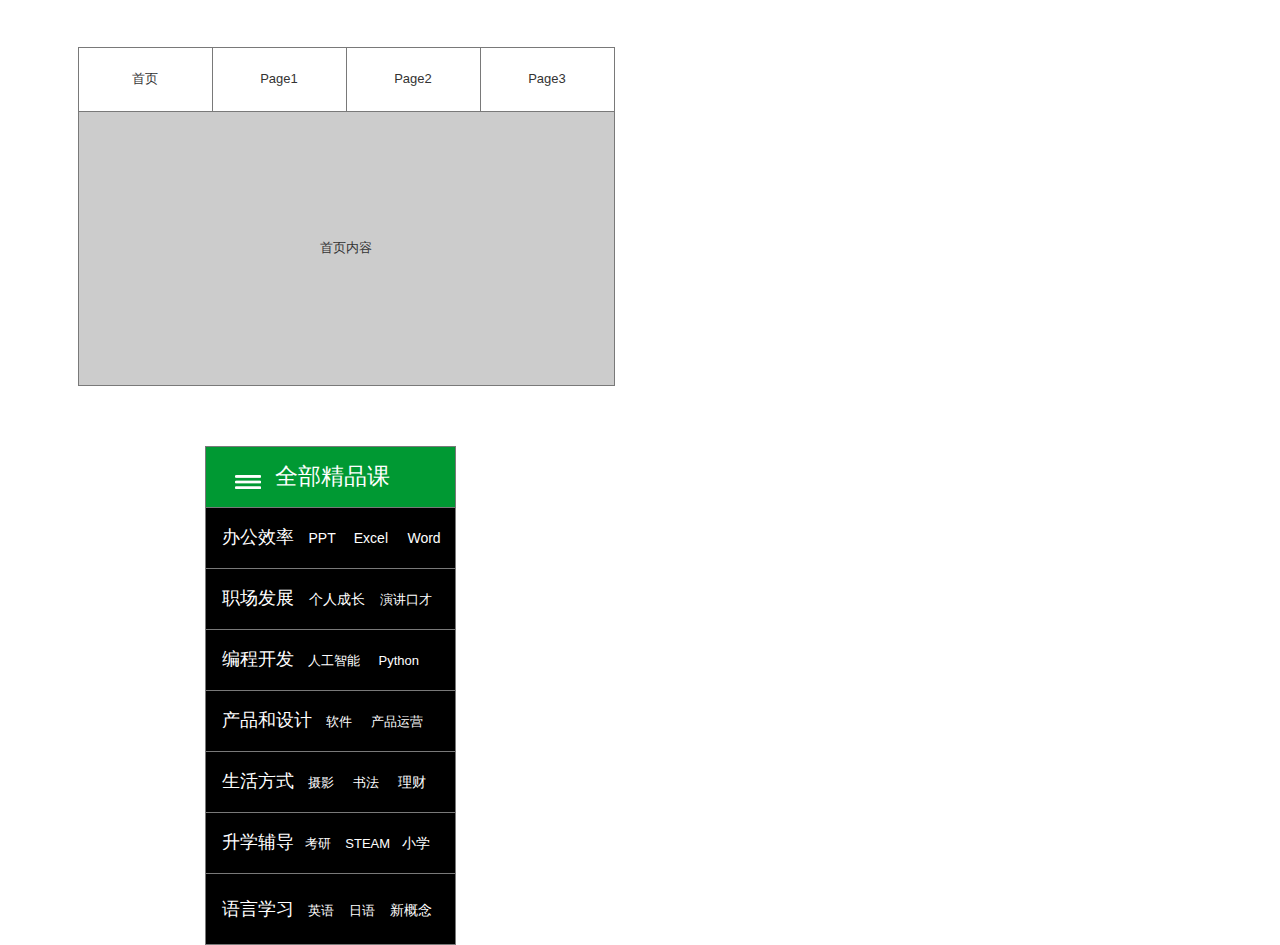
==== app-design-week2.html @ 89d077d2 "zuoye" ====
﻿<!DOCTYPE html>
<html>
  <head>
    <title>APP-design-week2</title>
    <meta http-equiv="X-UA-Compatible" content="IE=edge"/>
    <meta http-equiv="content-type" content="text/html; charset=utf-8"/>
    <meta name="apple-mobile-web-app-capable" content="yes"/>
    <link href="resources/css/jquery-ui-themes.css" type="text/css" rel="stylesheet"/>
    <link href="resources/css/axure_rp_page.css" type="text/css" rel="stylesheet"/>
    <link href="data/styles.css" type="text/css" rel="stylesheet"/>
    <link href="files/app-design-week2/styles.css" type="text/css" rel="stylesheet"/>
    <script src="resources/scripts/jquery-1.7.1.min.js"></script>
    <script src="resources/scripts/jquery-ui-1.8.10.custom.min.js"></script>
    <script src="resources/scripts/prototypePre.js"></script>
    <script src="data/document.js"></script>
    <script src="resources/scripts/prototypePost.js"></script>
    <script src="files/app-design-week2/data.js"></script>
    <script type="text/javascript">
      $axure.utils.getTransparentGifPath = function() { return 'resources/images/transparent.gif'; };
      $axure.utils.getOtherPath = function() { return 'resources/Other.html'; };
      $axure.utils.getReloadPath = function() { return 'resources/reload.html'; };
    </script>
  </head>
  <body>
    <div id="base" class="">

      <!-- 页面2点击后 (矩形) -->
      <div id="u0" class="ax_default box_1" data-label="页面2点击后">
        <img id="u0_img" class="img " src="images/app-design-week2/页面2点击后_u0.png"/>
        <div id="u0_text" class="text ">
          <p><span>Page2</span></p>
        </div>
      </div>

      <!-- 页面2 (矩形) -->
      <div id="u1" class="ax_default box_1" data-label="页面2">
        <img id="u1_img" class="img " src="images/app-design-week2/页面2_u1.png"/>
        <div id="u1_text" class="text ">
          <p><span>Page2</span></p>
        </div>
      </div>

      <!-- 首页点击后 (矩形) -->
      <div id="u2" class="ax_default box_1" data-label="首页点击后">
        <img id="u2_img" class="img " src="images/app-design-week2/首页点击后_u2.png"/>
        <div id="u2_text" class="text ">
          <p><span>首页</span></p>
        </div>
      </div>

      <!-- 首页 (矩形) -->
      <div id="u3" class="ax_default box_1" data-label="首页">
        <img id="u3_img" class="img " src="images/app-design-week2/页面2_u1.png"/>
        <div id="u3_text" class="text ">
          <p><span>首页</span></p>
        </div>
      </div>

      <!-- 页面3点击后 (矩形) -->
      <div id="u4" class="ax_default box_1" data-label="页面3点击后">
        <img id="u4_img" class="img " src="images/app-design-week2/页面3点击后_u4.png"/>
        <div id="u4_text" class="text ">
          <p><span>Page3</span></p>
        </div>
      </div>

      <!-- 页面3 (矩形) -->
      <div id="u5" class="ax_default box_1" data-label="页面3">
        <img id="u5_img" class="img " src="images/app-design-week2/页面2_u1.png"/>
        <div id="u5_text" class="text ">
          <p><span>Page3</span></p>
        </div>
      </div>

      <!-- 页面1点击后 (矩形) -->
      <div id="u6" class="ax_default box_1" data-label="页面1点击后">
        <img id="u6_img" class="img " src="images/app-design-week2/页面1点击后_u6.png"/>
        <div id="u6_text" class="text ">
          <p><span>Page1</span></p>
        </div>
      </div>

      <!-- 页面1 (矩形) -->
      <div id="u7" class="ax_default box_1" data-label="页面1">
        <img id="u7_img" class="img " src="images/app-design-week2/页面2_u1.png"/>
        <div id="u7_text" class="text ">
          <p><span>Page1</span></p>
        </div>
      </div>

      <!-- Unnamed (动态面板) -->
      <div id="u8" class="ax_default">
        <div id="u8_state0" class="panel_state" data-label="首页内容" style="">
          <div id="u8_state0_content" class="panel_state_content">

            <!-- Unnamed (矩形) -->
            <div id="u9" class="ax_default box_1">
              <img id="u9_img" class="img " src="images/app-design-week2/u9.png"/>
              <div id="u9_text" class="text ">
                <p><span>首页内容</span></p>
              </div>
            </div>
          </div>
        </div>
        <div id="u8_state1" class="panel_state" data-label="页面1" style="visibility: hidden;">
          <div id="u8_state1_content" class="panel_state_content">

            <!-- Unnamed (矩形) -->
            <div id="u10" class="ax_default box_1">
              <img id="u10_img" class="img " src="images/app-design-week2/u10.png"/>
              <div id="u10_text" class="text ">
                <p><span>页面1</span></p>
              </div>
            </div>
          </div>
        </div>
        <div id="u8_state2" class="panel_state" data-label="页面2" style="visibility: hidden;">
          <div id="u8_state2_content" class="panel_state_content">

            <!-- Unnamed (矩形) -->
            <div id="u11" class="ax_default box_1">
              <img id="u11_img" class="img " src="images/app-design-week2/u11.png"/>
              <div id="u11_text" class="text ">
                <p><span>页面2</span></p>
              </div>
            </div>
          </div>
        </div>
        <div id="u8_state3" class="panel_state" data-label="页面3" style="visibility: hidden;">
          <div id="u8_state3_content" class="panel_state_content">

            <!-- Unnamed (矩形) -->
            <div id="u12" class="ax_default box_1">
              <img id="u12_img" class="img " src="images/app-design-week2/u12.png"/>
              <div id="u12_text" class="text ">
                <p><span>页面3</span></p>
              </div>
            </div>
          </div>
        </div>
      </div>

      <!-- Unnamed (矩形) -->
      <div id="u13" class="ax_default box_1">
        <img id="u13_img" class="img " src="images/app-design-week2/u13.png"/>
        <div id="u13_text" class="text ">
          <p style="font-size:20px;"><span>&nbsp;</span><span style="font-size:23px;">全部精品课</span></p>
        </div>
      </div>

      <!-- Unnamed (形状) -->
      <div id="u14" class="ax_default icon">
        <img id="u14_img" class="img " src="images/app-design-week2/u14.png"/>
      </div>

      <!-- Unnamed (矩形) -->
      <div id="u15" class="ax_default box_1">
        <img id="u15_img" class="img " src="images/app-design-week2/u15.png"/>
        <div id="u15_text" class="text ">
          <p style="font-size:13px;"><span style="font-size:18px;">&nbsp;&nbsp; 办公效率</span><span>&nbsp; &nbsp; </span><span style="font-size:14px;">PPT</span><span>&nbsp; &nbsp;&nbsp; </span><span style="font-size:14px;">Excel&nbsp; &nbsp;&nbsp; Word</span></p>
        </div>
      </div>

      <!-- Unnamed (矩形) -->
      <div id="u16" class="ax_default box_1">
        <img id="u16_img" class="img " src="images/app-design-week2/u15.png"/>
        <div id="u16_text" class="text ">
          <p style="font-size:13px;"><span style="font-size:18px;">&nbsp;&nbsp; 职场发展&nbsp;&nbsp; </span><span style="font-size:14px;">个人成长 </span><span>&nbsp;&nbsp; 演讲口才</span><span style="font-size:14px;">&nbsp; &nbsp;&nbsp; </span></p>
        </div>
      </div>

      <!-- Unnamed (矩形) -->
      <div id="u17" class="ax_default box_1">
        <img id="u17_img" class="img " src="images/app-design-week2/u15.png"/>
        <div id="u17_text" class="text ">
          <p style="font-size:13px;"><span style="font-size:18px;">&nbsp;&nbsp; 编程开发</span><span>&nbsp; &nbsp; 人工智能&nbsp; &nbsp;&nbsp; Python</span></p>
        </div>
      </div>

      <!-- Unnamed (矩形) -->
      <div id="u18" class="ax_default box_1">
        <img id="u18_img" class="img " src="images/app-design-week2/u15.png"/>
        <div id="u18_text" class="text ">
          <p style="font-size:13px;"><span style="font-size:18px;">&nbsp;&nbsp; 产品和设计</span><span>&nbsp; &nbsp; 软件&nbsp; &nbsp;&nbsp; 产品运营</span></p>
        </div>
      </div>

      <!-- Unnamed (矩形) -->
      <div id="u19" class="ax_default box_1">
        <img id="u19_img" class="img " src="images/app-design-week2/u15.png"/>
        <div id="u19_text" class="text ">
          <p style="font-size:13px;"><span style="font-size:18px;">&nbsp;&nbsp; 生活方式</span><span>&nbsp; &nbsp; 摄影&nbsp; &nbsp;&nbsp; 书法</span><span style="font-size:14px;">&nbsp; &nbsp;&nbsp; 理财</span></p>
        </div>
      </div>

      <!-- Unnamed (矩形) -->
      <div id="u20" class="ax_default box_1">
        <img id="u20_img" class="img " src="images/app-design-week2/u15.png"/>
        <div id="u20_text" class="text ">
          <p style="font-size:13px;"><span style="font-size:18px;">&nbsp;&nbsp; 升学辅导</span><span>&nbsp;&nbsp; 考研&nbsp; &nbsp; STEAM</span><span style="font-size:14px;">&nbsp;&nbsp; 小学</span></p>
        </div>
      </div>

      <!-- Unnamed (矩形) -->
      <div id="u21" class="ax_default box_1">
        <img id="u21_img" class="img " src="images/app-design-week2/u21.png"/>
        <div id="u21_text" class="text ">
          <p style="font-size:13px;"><span style="font-size:18px;">&nbsp;&nbsp; 语言学习</span><span>&nbsp; &nbsp; 英语&nbsp; &nbsp; 日语</span><span style="font-size:14px;">&nbsp; &nbsp; 新概念</span></p>
        </div>
      </div>
    </div>
  </body>
</html>
---- resources/css/axure_rp_page.css ----
﻿/* so the window resize fires within a frame in IE7 */
html, body {
    height: 100%;
}

a {
    color: inherit;
}

p {
    margin: 0px;
    text-rendering: optimizeLegibility;
    font-feature-settings: "kern" 1;
    -webkit-font-feature-settings: "kern";
    -moz-font-feature-settings: "kern";
    -moz-font-feature-settings: "kern=1";
    font-kerning: normal;
}

iframe {
    background: #FFFFFF;
}

/* to match IE with C, FF */
input {
    padding: 1px 0px 1px 0px;
    box-sizing: border-box;
    -moz-box-sizing: border-box;
}

textarea {
    margin: 0px;
    box-sizing: border-box;
    -moz-box-sizing: border-box;
}

div.intcases {
    font-family: arial; 
    font-size: 12px;
    text-align:left; 
    border:1px solid #AAA; 
    background:#FFF none repeat scroll 0% 0%; 
    z-index:9999; 
    visibility:hidden; 
    position:absolute;
    padding: 0px;
    border-radius: 3px;
    white-space: nowrap;
}

div.intcaselink {
    cursor: pointer;
    padding: 3px 8px 3px 8px;
    margin: 5px;
    background:#EEE none repeat scroll 0% 0%; 
    border:1px solid #AAA;
    border-radius: 3px;
}

div.refpageimage {
    position: absolute;
    left: 0px;
    top: 0px;
    font-size: 0px;
    width: 16px;
    height: 16px;
    cursor: pointer;
    background-image: url(images/newwindow.gif);
    background-repeat: no-repeat;
}

div.annnoteimage {
    position: absolute;
    left: 0px;
    top: 0px;
    font-size: 0px;
    /*width: 16px;
    height: 12px;*/
    cursor: help;
    /*background-image: url(images/note.gif);*/
    /*background-repeat: no-repeat;*/
    width: 13px;
    height: 12px;
    padding-top: 1px;
    text-align: center;
    background-color: #138CDD;
    -moz-box-shadow: 1px 1px 3px #aaa;
    -webkit-box-shadow: 1px 1px 3px #aaa;
    box-shadow: 1px 1px 3px #aaa;
}

div.annnoteline {
    display: inline-block;
    width: 9px;
    height: 1px;
    border-bottom: 1px solid white;
    margin-top: 1px;
}

div.annnotelabel {
    position: absolute;
    left: 0px;
    top: 0px;
    font-family: Helvetica,Arial;
    font-size: 10px;
    /*border: 1px solid rgb(166,221,242);*/
    cursor: help;
    /*background:rgb(0,157,217) none repeat scroll 0% 0%;*/ 
    padding: 1px 3px 1px 3px;
    white-space: nowrap;
    color: white;
    
    background-color: #138CDD;
    -moz-box-shadow: 1px 1px 3px #aaa;
    -webkit-box-shadow: 1px 1px 3px #aaa;
    box-shadow: 1px 1px 3px #aaa;
}

.annotation {
    font-size: 12px;
    padding-left: 2px;
    margin-bottom: 5px;
}

.annotationName {
    /*font-size: 13px;
    font-weight: bold;
    margin-bottom: 3px;
    white-space: nowrap;*/

    font-family: 'Trebuchet MS';
    font-size: 14px;
    font-weight: bold;
    margin-bottom: 5px;
    white-space: nowrap;
}

.annotationValue {
    font-family: Arial, Helvetica, Sans-Serif;
    font-size: 12px;
    color: #4a4a4a;
    line-height: 21px;
    margin-bottom: 20px;
}

.noteLink {
    text-decoration: inherit;
    color: inherit;
}

.noteLink:hover {
    background-color: white;
}

/* this is a fix for the issue where dialogs jump around and takes the text-align from the body */
.dialogFix {
    position:absolute;
    text-align:left;
    border: 1px solid #8f949a;
}


@keyframes pulsate {
  from {
    box-shadow: 0 0 10px #15d6ba;
  }
  to {
    box-shadow: 0 0 20px #15d6ba;
  }
}

@-webkit-keyframes pulsate {
  from {
    -webkit-box-shadow: 0 0 10px #15d6ba;
    box-shadow: 0 0 10px #15d6ba;
  }
  to {
    -webkit-box-shadow: 0 0 20px #15d6ba;
    box-shadow: 0 0 20px #15d6ba;
  }
}
 
@-moz-keyframes pulsate {
  from {
    -moz-box-shadow: 0 0 10px #15d6ba;
    box-shadow: 0 0 10px #15d6ba;
  }
  to {
    -moz-box-shadow: 0 0 20px #15d6ba;
    box-shadow: 0 0 20px #15d6ba;
  }
}

.legacyPulsateBorder {
    /*border: 5px solid #15d6ba;
    margin: -5px;*/
    -moz-box-shadow: 0 0 10px 3px #15d6ba;
    box-shadow: 0 0 10px 3px #15d6ba;
}

.pulsateBorder {
  animation-name: pulsate;
  animation-timing-function: ease-in-out;
  animation-duration: 0.9s;
  animation-iteration-count: infinite;
  animation-direction: alternate;
  
  -webkit-animation-name: pulsate;
  -webkit-animation-timing-function: ease-in-out;
  -webkit-animation-duration: 0.9s;
  -webkit-animation-iteration-count: infinite;
  -webkit-animation-direction: alternate;

  -moz-animation-name: pulsate;
  -moz-animation-timing-function: ease-in-out;
  -moz-animation-duration: 0.9s;
  -moz-animation-iteration-count: infinite;
  -moz-animation-direction: alternate;
}

.ax_default_hidden, .ax_default_unplaced{
    display: none;
    visibility: hidden;
}

.widgetNoteSelected {
    -moz-box-shadow: 0 0 10px 3px #138CDD;
    box-shadow: 0 0 10px 3px #138CDD;
    /*-moz-box-shadow: 0 0 20px #3915d6;
    box-shadow: 0 0 20px #3915d6;*/
    /*border: 3px solid #3915d6;*/
    /*margin: -3px;*/
}


.singleImg {
    display: none;
    visibility: hidden;
}
---- data/styles.css ----
﻿.ax_default {
  font-family:'Arial Normal', 'Arial';
  font-weight:400;
  font-style:normal;
  font-size:13px;
  color:#333333;
  text-align:center;
  line-height:normal;
}
.box_1 {
}
._一级标题 {
  font-family:'Arial Normal', 'Arial';
  font-weight:bold;
  font-style:normal;
  font-size:32px;
  text-align:left;
}
._二级标题 {
  font-family:'Arial Normal', 'Arial';
  font-weight:bold;
  font-style:normal;
  font-size:24px;
  text-align:left;
}
._三级标题 {
  font-family:'Arial Normal', 'Arial';
  font-weight:bold;
  font-style:normal;
  font-size:18px;
  text-align:left;
}
._四级标题 {
  font-family:'Arial Normal', 'Arial';
  font-weight:bold;
  font-style:normal;
  font-size:14px;
  text-align:left;
}
._五级标题 {
  font-family:'Arial Normal', 'Arial';
  font-weight:bold;
  font-style:normal;
  text-align:left;
}
._六级标题 {
  font-family:'Arial Normal', 'Arial';
  font-weight:bold;
  font-style:normal;
  font-size:10px;
  text-align:left;
}
._文本段落 {
  text-align:left;
}
.icon {
}
---- files/app-design-week2/styles.css ----
﻿body {
  margin:0px;
  background-image:none;
  position:static;
  left:auto;
  width:614px;
  margin-left:0;
  margin-right:0;
  text-align:left;
}
#base {
  position:absolute;
  z-index:0;
}
#u0_img {
  border-width:0px;
  position:absolute;
  left:0px;
  top:0px;
  width:135px;
  height:65px;
}
#u0 {
  border-width:0px;
  position:absolute;
  left:346px;
  top:47px;
  width:134px;
  height:64px;
}
#u0_img.selected {
}
#u0.selected {
}
#u0_text {
  border-width:0px;
  position:absolute;
  left:2px;
  top:24px;
  width:130px;
  word-wrap:break-word;
}
#u1_img {
  border-width:0px;
  position:absolute;
  left:0px;
  top:0px;
  width:135px;
  height:65px;
}
#u1 {
  border-width:0px;
  position:absolute;
  left:346px;
  top:47px;
  width:134px;
  height:64px;
}
#u1_img.selected {
}
#u1.selected {
}
#u1_text {
  border-width:0px;
  position:absolute;
  left:2px;
  top:24px;
  width:130px;
  word-wrap:break-word;
}
#u2_img {
  border-width:0px;
  position:absolute;
  left:0px;
  top:0px;
  width:135px;
  height:65px;
}
#u2 {
  border-width:0px;
  position:absolute;
  left:78px;
  top:47px;
  width:134px;
  height:64px;
}
#u2_img.selected {
}
#u2.selected {
}
#u2_text {
  border-width:0px;
  position:absolute;
  left:2px;
  top:24px;
  width:130px;
  word-wrap:break-word;
}
#u3_img {
  border-width:0px;
  position:absolute;
  left:0px;
  top:0px;
  width:135px;
  height:65px;
}
#u3 {
  border-width:0px;
  position:absolute;
  left:78px;
  top:47px;
  width:134px;
  height:64px;
}
#u3_img.selected {
}
#u3.selected {
}
#u3_text {
  border-width:0px;
  position:absolute;
  left:2px;
  top:24px;
  width:130px;
  word-wrap:break-word;
}
#u4_img {
  border-width:0px;
  position:absolute;
  left:0px;
  top:0px;
  width:135px;
  height:65px;
}
#u4 {
  border-width:0px;
  position:absolute;
  left:480px;
  top:47px;
  width:134px;
  height:64px;
}
#u4_img.selected {
}
#u4.selected {
}
#u4_text {
  border-width:0px;
  position:absolute;
  left:2px;
  top:24px;
  width:130px;
  word-wrap:break-word;
}
#u5_img {
  border-width:0px;
  position:absolute;
  left:0px;
  top:0px;
  width:135px;
  height:65px;
}
#u5 {
  border-width:0px;
  position:absolute;
  left:480px;
  top:47px;
  width:134px;
  height:64px;
}
#u5_img.selected {
}
#u5.selected {
}
#u5_text {
  border-width:0px;
  position:absolute;
  left:2px;
  top:24px;
  width:130px;
  word-wrap:break-word;
}
#u6_img {
  border-width:0px;
  position:absolute;
  left:0px;
  top:0px;
  width:135px;
  height:65px;
}
#u6 {
  border-width:0px;
  position:absolute;
  left:212px;
  top:47px;
  width:134px;
  height:64px;
}
#u6_img.selected {
}
#u6.selected {
}
#u6_text {
  border-width:0px;
  position:absolute;
  left:2px;
  top:24px;
  width:130px;
  word-wrap:break-word;
}
#u7_img {
  border-width:0px;
  position:absolute;
  left:0px;
  top:0px;
  width:135px;
  height:65px;
}
#u7 {
  border-width:0px;
  position:absolute;
  left:212px;
  top:47px;
  width:134px;
  height:64px;
}
#u7_img.selected {
}
#u7.selected {
}
#u7_text {
  border-width:0px;
  position:absolute;
  left:2px;
  top:24px;
  width:130px;
  word-wrap:break-word;
}
#u8 {
  position:absolute;
  left:78px;
  top:111px;
}
#u8_state0 {
  position:relative;
  left:0px;
  top:0px;
  width:537px;
  height:275px;
  background-image:none;
}
#u8_state0_content {
  border-width:0px;
  position:absolute;
  left:0px;
  top:0px;
  width:1px;
  height:1px;
}
#u9_img {
  border-width:0px;
  position:absolute;
  left:0px;
  top:0px;
  width:537px;
  height:275px;
}
#u9 {
  border-width:0px;
  position:absolute;
  left:0px;
  top:0px;
  width:536px;
  height:274px;
}
#u9_text {
  border-width:0px;
  position:absolute;
  left:2px;
  top:129px;
  width:532px;
  word-wrap:break-word;
}
#u8_state1 {
  position:relative;
  left:0px;
  top:0px;
  width:537px;
  height:275px;
  visibility:hidden;
  background-image:none;
}
#u8_state1_content {
  border-width:0px;
  position:absolute;
  left:0px;
  top:0px;
  width:1px;
  height:1px;
}
#u10_img {
  border-width:0px;
  position:absolute;
  left:0px;
  top:0px;
  width:537px;
  height:275px;
}
#u10 {
  border-width:0px;
  position:absolute;
  left:0px;
  top:0px;
  width:536px;
  height:274px;
}
#u10_text {
  border-width:0px;
  position:absolute;
  left:2px;
  top:129px;
  width:532px;
  word-wrap:break-word;
}
#u8_state2 {
  position:relative;
  left:0px;
  top:0px;
  width:537px;
  height:275px;
  visibility:hidden;
  background-color:rgba(255, 153, 153, 1);
  background-image:none;
}
#u8_state2_content {
  border-width:0px;
  position:absolute;
  left:0px;
  top:0px;
  width:1px;
  height:1px;
}
#u11_img {
  border-width:0px;
  position:absolute;
  left:0px;
  top:0px;
  width:537px;
  height:275px;
}
#u11 {
  border-width:0px;
  position:absolute;
  left:0px;
  top:0px;
  width:536px;
  height:274px;
}
#u11_text {
  border-width:0px;
  position:absolute;
  left:2px;
  top:129px;
  width:532px;
  word-wrap:break-word;
}
#u8_state3 {
  position:relative;
  left:0px;
  top:0px;
  width:537px;
  height:275px;
  visibility:hidden;
  background-color:rgba(204, 102, 153, 1);
  background-image:none;
}
#u8_state3_content {
  border-width:0px;
  position:absolute;
  left:0px;
  top:0px;
  width:1px;
  height:1px;
}
#u12_img {
  border-width:0px;
  position:absolute;
  left:0px;
  top:0px;
  width:537px;
  height:275px;
}
#u12 {
  border-width:0px;
  position:absolute;
  left:0px;
  top:0px;
  width:536px;
  height:274px;
}
#u12_text {
  border-width:0px;
  position:absolute;
  left:2px;
  top:129px;
  width:532px;
  word-wrap:break-word;
}
#u13_img {
  border-width:0px;
  position:absolute;
  left:0px;
  top:0px;
  width:251px;
  height:62px;
}
#u13 {
  border-width:0px;
  position:absolute;
  left:205px;
  top:446px;
  width:250px;
  height:61px;
  color:#FFFFFF;
}
#u13_text {
  border-width:0px;
  position:absolute;
  left:2px;
  top:17px;
  width:246px;
  word-wrap:break-word;
}
#u14_img {
  border-width:0px;
  position:absolute;
  left:0px;
  top:0px;
  width:26px;
  height:14px;
}
#u14 {
  border-width:0px;
  position:absolute;
  left:235px;
  top:475px;
  width:25px;
  height:13px;
}
#u14_text {
  border-width:0px;
  position:absolute;
  left:0px;
  top:0px;
  width:0px;
  visibility:hidden;
  word-wrap:break-word;
}
#u15_img {
  border-width:0px;
  position:absolute;
  left:0px;
  top:0px;
  width:251px;
  height:62px;
}
#u15 {
  border-width:0px;
  position:absolute;
  left:205px;
  top:507px;
  width:250px;
  height:61px;
  color:#FFFFFF;
  text-align:left;
}
#u15_img.mouseOver {
}
#u15.mouseOver {
}
#u15_text {
  border-width:0px;
  position:absolute;
  left:2px;
  top:20px;
  width:246px;
  word-wrap:break-word;
}
#u16_img {
  border-width:0px;
  position:absolute;
  left:0px;
  top:0px;
  width:251px;
  height:62px;
}
#u16 {
  border-width:0px;
  position:absolute;
  left:205px;
  top:568px;
  width:250px;
  height:61px;
  color:#FFFFFF;
  text-align:left;
}
#u16_img.mouseOver {
}
#u16.mouseOver {
}
#u16_text {
  border-width:0px;
  position:absolute;
  left:2px;
  top:20px;
  width:246px;
  word-wrap:break-word;
}
#u17_img {
  border-width:0px;
  position:absolute;
  left:0px;
  top:0px;
  width:251px;
  height:62px;
}
#u17 {
  border-width:0px;
  position:absolute;
  left:205px;
  top:629px;
  width:250px;
  height:61px;
  color:#FFFFFF;
  text-align:left;
}
#u17_img.mouseOver {
}
#u17.mouseOver {
}
#u17_text {
  border-width:0px;
  position:absolute;
  left:2px;
  top:20px;
  width:246px;
  word-wrap:break-word;
}
#u18_img {
  border-width:0px;
  position:absolute;
  left:0px;
  top:0px;
  width:251px;
  height:62px;
}
#u18 {
  border-width:0px;
  position:absolute;
  left:205px;
  top:690px;
  width:250px;
  height:61px;
  color:#FFFFFF;
  text-align:left;
}
#u18_img.mouseOver {
}
#u18.mouseOver {
}
#u18_text {
  border-width:0px;
  position:absolute;
  left:2px;
  top:20px;
  width:246px;
  word-wrap:break-word;
}
#u19_img {
  border-width:0px;
  position:absolute;
  left:0px;
  top:0px;
  width:251px;
  height:62px;
}
#u19 {
  border-width:0px;
  position:absolute;
  left:205px;
  top:751px;
  width:250px;
  height:61px;
  color:#FFFFFF;
  text-align:left;
}
#u19_img.mouseOver {
}
#u19.mouseOver {
}
#u19_text {
  border-width:0px;
  position:absolute;
  left:2px;
  top:20px;
  width:246px;
  word-wrap:break-word;
}
#u20_img {
  border-width:0px;
  position:absolute;
  left:0px;
  top:0px;
  width:251px;
  height:62px;
}
#u20 {
  border-width:0px;
  position:absolute;
  left:205px;
  top:812px;
  width:250px;
  height:61px;
  color:#FFFFFF;
  text-align:left;
}
#u20_img.mouseOver {
}
#u20.mouseOver {
}
#u20_text {
  border-width:0px;
  position:absolute;
  left:2px;
  top:20px;
  width:246px;
  word-wrap:break-word;
}
#u21_img {
  border-width:0px;
  position:absolute;
  left:0px;
  top:0px;
  width:251px;
  height:72px;
}
#u21 {
  border-width:0px;
  position:absolute;
  left:205px;
  top:873px;
  width:250px;
  height:71px;
  color:#FFFFFF;
  text-align:left;
}
#u21_img.mouseOver {
}
#u21.mouseOver {
}
#u21_text {
  border-width:0px;
  position:absolute;
  left:2px;
  top:24px;
  width:246px;
  word-wrap:break-word;
}
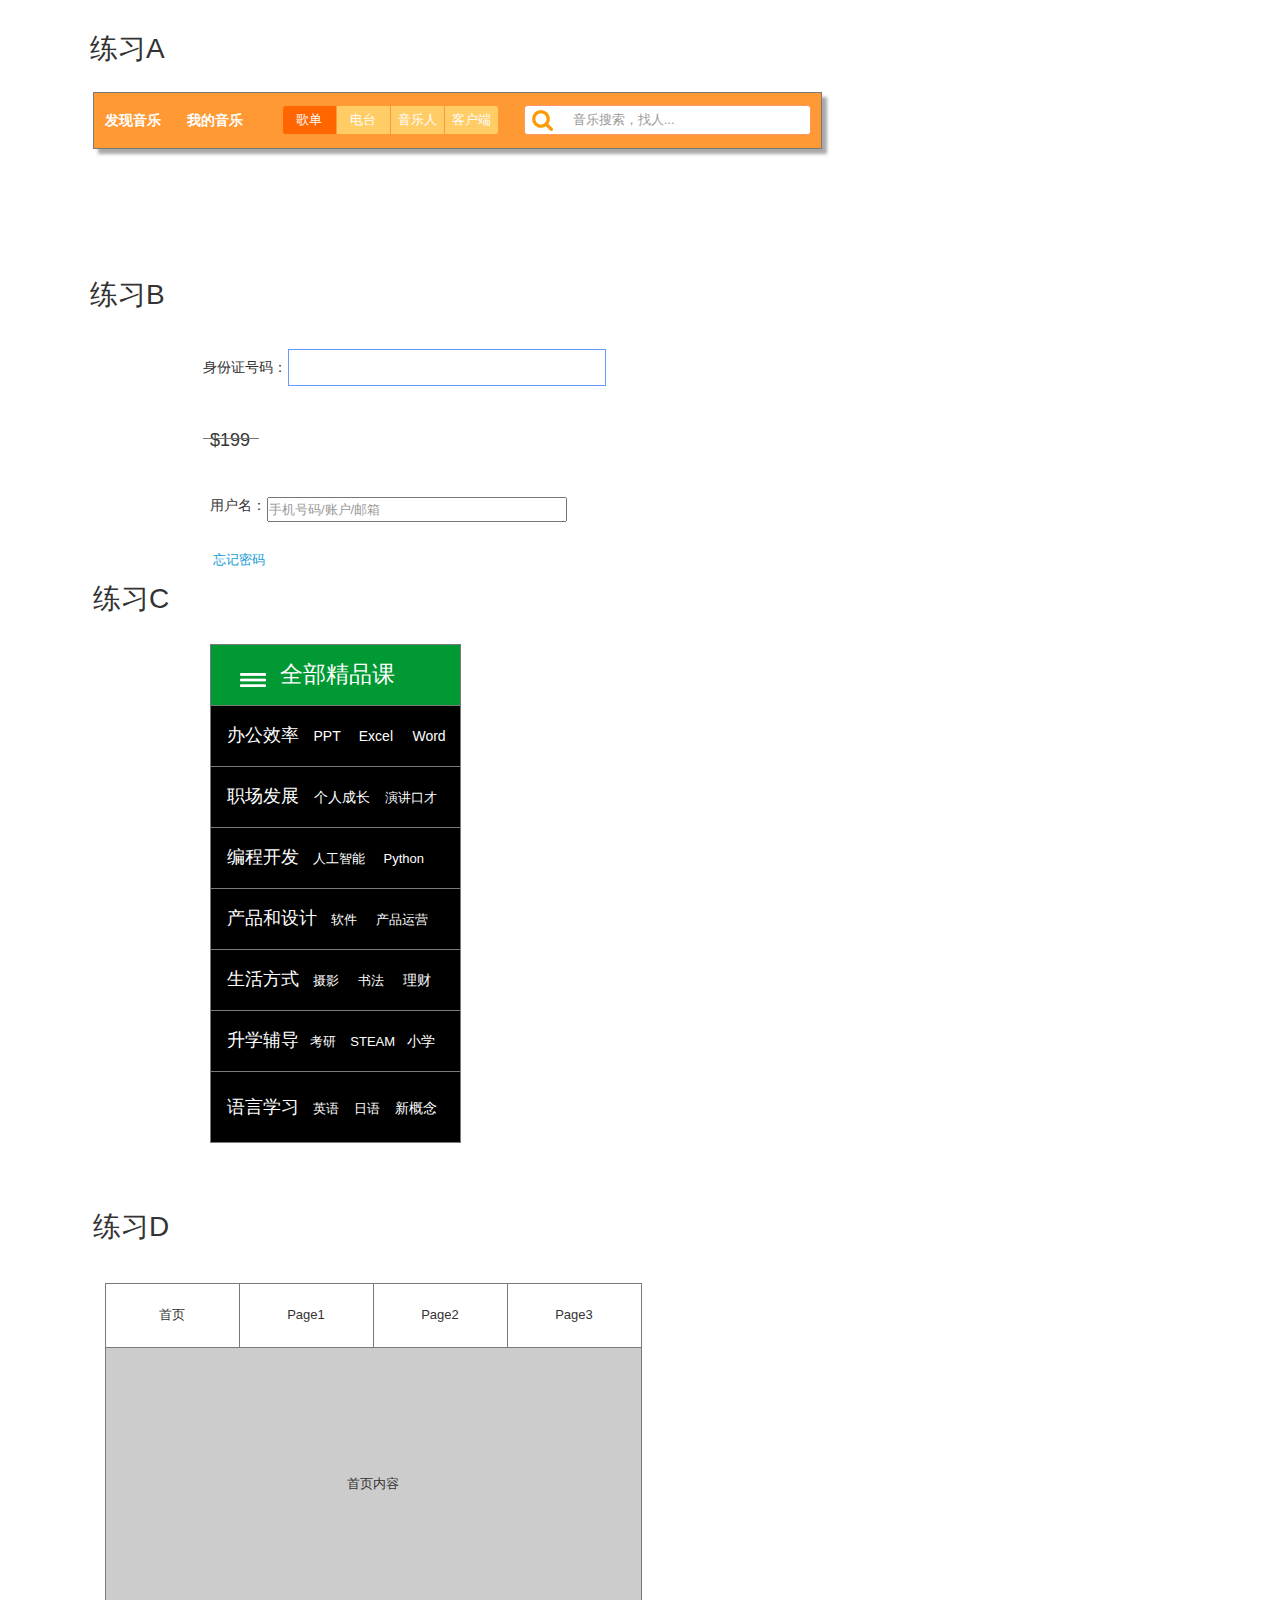
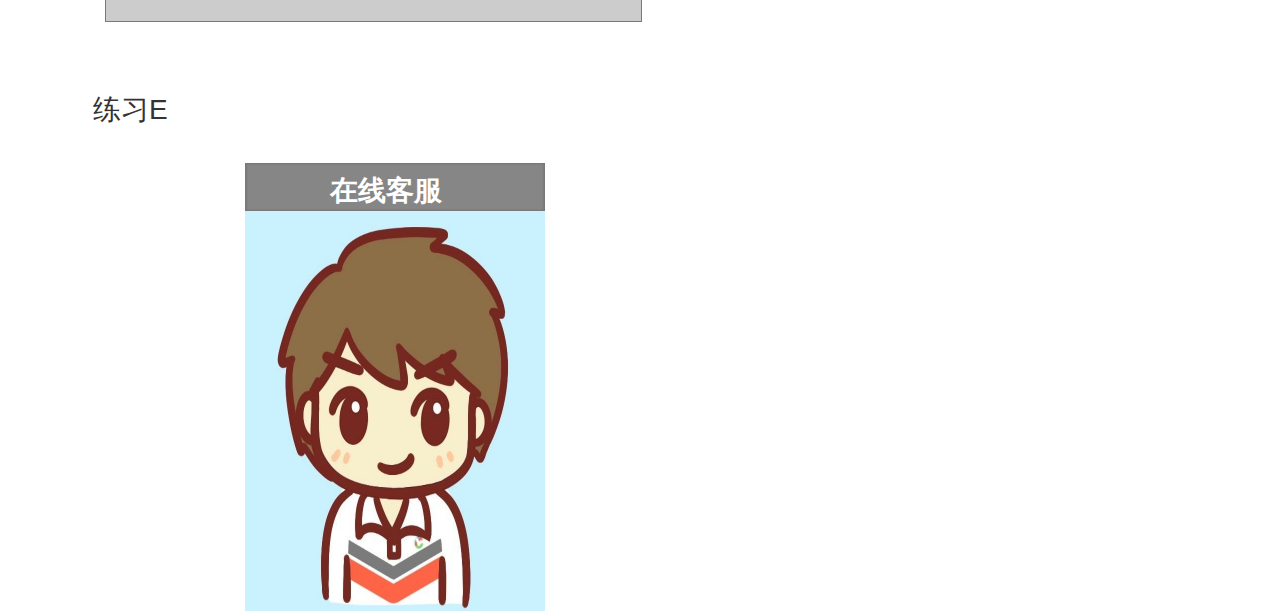
==== commit d7e90def: "所有" ====
--- a/app-design-week2.html
+++ b/app-design-week2.html
@@ -24,188 +24,385 @@
   <body>
     <div id="base" class="">
 
-      <!-- 页面2点击后 (矩形) -->
-      <div id="u0" class="ax_default box_1" data-label="页面2点击后">
-        <img id="u0_img" class="img " src="images/app-design-week2/页面2点击后_u0.png"/>
-        <div id="u0_text" class="text ">
-          <p><span>Page2</span></p>
-        </div>
-      </div>
-
-      <!-- 页面2 (矩形) -->
-      <div id="u1" class="ax_default box_1" data-label="页面2">
-        <img id="u1_img" class="img " src="images/app-design-week2/页面2_u1.png"/>
-        <div id="u1_text" class="text ">
-          <p><span>Page2</span></p>
-        </div>
-      </div>
-
-      <!-- 首页点击后 (矩形) -->
-      <div id="u2" class="ax_default box_1" data-label="首页点击后">
-        <img id="u2_img" class="img " src="images/app-design-week2/首页点击后_u2.png"/>
-        <div id="u2_text" class="text ">
-          <p><span>首页</span></p>
-        </div>
-      </div>
-
-      <!-- 首页 (矩形) -->
-      <div id="u3" class="ax_default box_1" data-label="首页">
-        <img id="u3_img" class="img " src="images/app-design-week2/页面2_u1.png"/>
-        <div id="u3_text" class="text ">
-          <p><span>首页</span></p>
-        </div>
-      </div>
-
-      <!-- 页面3点击后 (矩形) -->
-      <div id="u4" class="ax_default box_1" data-label="页面3点击后">
-        <img id="u4_img" class="img " src="images/app-design-week2/页面3点击后_u4.png"/>
-        <div id="u4_text" class="text ">
-          <p><span>Page3</span></p>
-        </div>
-      </div>
-
-      <!-- 页面3 (矩形) -->
-      <div id="u5" class="ax_default box_1" data-label="页面3">
-        <img id="u5_img" class="img " src="images/app-design-week2/页面2_u1.png"/>
-        <div id="u5_text" class="text ">
-          <p><span>Page3</span></p>
-        </div>
-      </div>
-
-      <!-- 页面1点击后 (矩形) -->
-      <div id="u6" class="ax_default box_1" data-label="页面1点击后">
-        <img id="u6_img" class="img " src="images/app-design-week2/页面1点击后_u6.png"/>
-        <div id="u6_text" class="text ">
-          <p><span>Page1</span></p>
-        </div>
-      </div>
-
-      <!-- 页面1 (矩形) -->
-      <div id="u7" class="ax_default box_1" data-label="页面1">
-        <img id="u7_img" class="img " src="images/app-design-week2/页面2_u1.png"/>
-        <div id="u7_text" class="text ">
-          <p><span>Page1</span></p>
+      <!-- Unnamed (组合) -->
+      <div id="u0" class="ax_default" data-left="105" data-top="1283" data-width="537" data-height="339">
+
+        <!-- 页面2点击后 (矩形) -->
+        <div id="u1" class="ax_default box_1" data-label="页面2点击后">
+          <img id="u1_img" class="img " src="images/app-design-week2/页面2点击后_u1.png"/>
+          <div id="u1_text" class="text ">
+            <p><span>Page2</span></p>
+          </div>
+        </div>
+
+        <!-- 页面2 (矩形) -->
+        <div id="u2" class="ax_default box_1" data-label="页面2">
+          <img id="u2_img" class="img " src="images/app-design-week2/页面2_u2.png"/>
+          <div id="u2_text" class="text ">
+            <p><span>Page2</span></p>
+          </div>
+        </div>
+
+        <!-- 首页点击后 (矩形) -->
+        <div id="u3" class="ax_default box_1" data-label="首页点击后">
+          <img id="u3_img" class="img " src="images/app-design-week2/首页点击后_u3.png"/>
+          <div id="u3_text" class="text ">
+            <p><span>首页</span></p>
+          </div>
+        </div>
+
+        <!-- 首页 (矩形) -->
+        <div id="u4" class="ax_default box_1" data-label="首页">
+          <img id="u4_img" class="img " src="images/app-design-week2/页面2_u2.png"/>
+          <div id="u4_text" class="text ">
+            <p><span>首页</span></p>
+          </div>
+        </div>
+
+        <!-- 页面3点击后 (矩形) -->
+        <div id="u5" class="ax_default box_1" data-label="页面3点击后">
+          <img id="u5_img" class="img " src="images/app-design-week2/页面3点击后_u5.png"/>
+          <div id="u5_text" class="text ">
+            <p><span>Page3</span></p>
+          </div>
+        </div>
+
+        <!-- 页面3 (矩形) -->
+        <div id="u6" class="ax_default box_1" data-label="页面3">
+          <img id="u6_img" class="img " src="images/app-design-week2/页面2_u2.png"/>
+          <div id="u6_text" class="text ">
+            <p><span>Page3</span></p>
+          </div>
+        </div>
+
+        <!-- 页面1点击后 (矩形) -->
+        <div id="u7" class="ax_default box_1" data-label="页面1点击后">
+          <img id="u7_img" class="img " src="images/app-design-week2/页面1点击后_u7.png"/>
+          <div id="u7_text" class="text ">
+            <p><span>Page1</span></p>
+          </div>
+        </div>
+
+        <!-- 页面1 (矩形) -->
+        <div id="u8" class="ax_default box_1" data-label="页面1">
+          <img id="u8_img" class="img " src="images/app-design-week2/页面2_u2.png"/>
+          <div id="u8_text" class="text ">
+            <p><span>Page1</span></p>
+          </div>
+        </div>
+
+        <!-- Unnamed (动态面板) -->
+        <div id="u9" class="ax_default">
+          <div id="u9_state0" class="panel_state" data-label="首页内容" style="">
+            <div id="u9_state0_content" class="panel_state_content">
+
+              <!-- Unnamed (矩形) -->
+              <div id="u10" class="ax_default box_1">
+                <img id="u10_img" class="img " src="images/app-design-week2/u10.png"/>
+                <div id="u10_text" class="text ">
+                  <p><span>首页内容</span></p>
+                </div>
+              </div>
+            </div>
+          </div>
+          <div id="u9_state1" class="panel_state" data-label="页面1" style="visibility: hidden;">
+            <div id="u9_state1_content" class="panel_state_content">
+
+              <!-- Unnamed (矩形) -->
+              <div id="u11" class="ax_default box_1">
+                <img id="u11_img" class="img " src="images/app-design-week2/u11.png"/>
+                <div id="u11_text" class="text ">
+                  <p><span>页面1</span></p>
+                </div>
+              </div>
+            </div>
+          </div>
+          <div id="u9_state2" class="panel_state" data-label="页面2" style="visibility: hidden;">
+            <div id="u9_state2_content" class="panel_state_content">
+
+              <!-- Unnamed (矩形) -->
+              <div id="u12" class="ax_default box_1">
+                <img id="u12_img" class="img " src="images/app-design-week2/u12.png"/>
+                <div id="u12_text" class="text ">
+                  <p><span>页面2</span></p>
+                </div>
+              </div>
+            </div>
+          </div>
+          <div id="u9_state3" class="panel_state" data-label="页面3" style="visibility: hidden;">
+            <div id="u9_state3_content" class="panel_state_content">
+
+              <!-- Unnamed (矩形) -->
+              <div id="u13" class="ax_default box_1">
+                <img id="u13_img" class="img " src="images/app-design-week2/u13.png"/>
+                <div id="u13_text" class="text ">
+                  <p><span>页面3</span></p>
+                </div>
+              </div>
+            </div>
+          </div>
+        </div>
+      </div>
+
+      <!-- Unnamed (矩形) -->
+      <div id="u14" class="ax_default box_1">
+        <img id="u14_img" class="img " src="images/app-design-week2/u14.png"/>
+        <div id="u14_text" class="text ">
+          <p style="font-size:20px;"><span>&nbsp;</span><span style="font-size:23px;">全部精品课</span></p>
+        </div>
+      </div>
+
+      <!-- Unnamed (形状) -->
+      <div id="u15" class="ax_default icon">
+        <img id="u15_img" class="img " src="images/app-design-week2/u15.png"/>
+      </div>
+
+      <!-- Unnamed (矩形) -->
+      <div id="u16" class="ax_default box_1">
+        <img id="u16_img" class="img " src="images/app-design-week2/u16.png"/>
+        <div id="u16_text" class="text ">
+          <p style="font-size:13px;"><span style="font-size:18px;">&nbsp;&nbsp; 办公效率</span><span>&nbsp; &nbsp; </span><span style="font-size:14px;">PPT</span><span>&nbsp; &nbsp;&nbsp; </span><span style="font-size:14px;">Excel&nbsp; &nbsp;&nbsp; Word</span></p>
+        </div>
+      </div>
+
+      <!-- Unnamed (矩形) -->
+      <div id="u17" class="ax_default box_1">
+        <img id="u17_img" class="img " src="images/app-design-week2/u16.png"/>
+        <div id="u17_text" class="text ">
+          <p style="font-size:13px;"><span style="font-size:18px;">&nbsp;&nbsp; 职场发展&nbsp;&nbsp; </span><span style="font-size:14px;">个人成长 </span><span>&nbsp;&nbsp; 演讲口才</span><span style="font-size:14px;">&nbsp; &nbsp;&nbsp; </span></p>
+        </div>
+      </div>
+
+      <!-- Unnamed (矩形) -->
+      <div id="u18" class="ax_default box_1">
+        <img id="u18_img" class="img " src="images/app-design-week2/u16.png"/>
+        <div id="u18_text" class="text ">
+          <p style="font-size:13px;"><span style="font-size:18px;">&nbsp;&nbsp; 编程开发</span><span>&nbsp; &nbsp; 人工智能&nbsp; &nbsp;&nbsp; Python</span></p>
+        </div>
+      </div>
+
+      <!-- Unnamed (矩形) -->
+      <div id="u19" class="ax_default box_1">
+        <img id="u19_img" class="img " src="images/app-design-week2/u16.png"/>
+        <div id="u19_text" class="text ">
+          <p style="font-size:13px;"><span style="font-size:18px;">&nbsp;&nbsp; 产品和设计</span><span>&nbsp; &nbsp; 软件&nbsp; &nbsp;&nbsp; 产品运营</span></p>
+        </div>
+      </div>
+
+      <!-- Unnamed (矩形) -->
+      <div id="u20" class="ax_default box_1">
+        <img id="u20_img" class="img " src="images/app-design-week2/u16.png"/>
+        <div id="u20_text" class="text ">
+          <p style="font-size:13px;"><span style="font-size:18px;">&nbsp;&nbsp; 生活方式</span><span>&nbsp; &nbsp; 摄影&nbsp; &nbsp;&nbsp; 书法</span><span style="font-size:14px;">&nbsp; &nbsp;&nbsp; 理财</span></p>
+        </div>
+      </div>
+
+      <!-- Unnamed (矩形) -->
+      <div id="u21" class="ax_default box_1">
+        <img id="u21_img" class="img " src="images/app-design-week2/u16.png"/>
+        <div id="u21_text" class="text ">
+          <p style="font-size:13px;"><span style="font-size:18px;">&nbsp;&nbsp; 升学辅导</span><span>&nbsp;&nbsp; 考研&nbsp; &nbsp; STEAM</span><span style="font-size:14px;">&nbsp;&nbsp; 小学</span></p>
+        </div>
+      </div>
+
+      <!-- Unnamed (矩形) -->
+      <div id="u22" class="ax_default box_1">
+        <img id="u22_img" class="img " src="images/app-design-week2/u22.png"/>
+        <div id="u22_text" class="text ">
+          <p style="font-size:13px;"><span style="font-size:18px;">&nbsp;&nbsp; 语言学习</span><span>&nbsp; &nbsp; 英语&nbsp; &nbsp; 日语</span><span style="font-size:14px;">&nbsp; &nbsp; 新概念</span></p>
+        </div>
+      </div>
+
+      <!-- Unnamed (矩形) -->
+      <div id="u23" class="ax_default box_1">
+        <img id="u23_img" class="img " src="images/app-design-week2/u23.png"/>
+      </div>
+
+      <!-- Unnamed (矩形) -->
+      <div id="u24" class="ax_default _文本段落">
+        <img id="u24_img" class="img " src="images/app-design-week2/u24.png"/>
+        <div id="u24_text" class="text ">
+          <p><span>发现音乐</span></p>
+        </div>
+      </div>
+
+      <!-- Unnamed (矩形) -->
+      <div id="u25" class="ax_default _文本段落">
+        <img id="u25_img" class="img " src="images/app-design-week2/u25.png"/>
+        <div id="u25_text" class="text ">
+          <p><span>我的音乐</span></p>
+        </div>
+      </div>
+
+      <!-- Unnamed (矩形) -->
+      <div id="u26" class="ax_default box_1">
+        <img id="u26_img" class="img " src="images/app-design-week2/u26.png"/>
+        <div id="u26_text" class="text ">
+          <p><span>歌单</span></p>
+        </div>
+      </div>
+
+      <!-- Unnamed (矩形) -->
+      <div id="u27" class="ax_default box_1">
+        <img id="u27_img" class="img " src="images/app-design-week2/u27.png"/>
+        <div id="u27_text" class="text ">
+          <p><span>电台</span></p>
+        </div>
+      </div>
+
+      <!-- Unnamed (矩形) -->
+      <div id="u28" class="ax_default box_1">
+        <img id="u28_img" class="img " src="images/app-design-week2/u27.png"/>
+        <div id="u28_text" class="text ">
+          <p><span>音乐人</span></p>
+        </div>
+      </div>
+
+      <!-- Unnamed (矩形) -->
+      <div id="u29" class="ax_default box_1">
+        <img id="u29_img" class="img " src="images/app-design-week2/u29.png"/>
+        <div id="u29_text" class="text ">
+          <p><span>客户端</span></p>
+        </div>
+      </div>
+
+      <!-- Unnamed (矩形) -->
+      <div id="u30" class="ax_default box_1">
+        <img id="u30_img" class="img " src="images/app-design-week2/u30.png"/>
+        <div id="u30_text" class="text ">
+          <p><span>音乐搜索，找人...&nbsp; &nbsp; &nbsp; &nbsp; &nbsp; &nbsp; &nbsp; &nbsp; &nbsp; &nbsp; &nbsp; &nbsp;&nbsp; </span></p>
+        </div>
+      </div>
+
+      <!-- Unnamed (形状) -->
+      <div id="u31" class="ax_default icon1">
+        <img id="u31_img" class="img " src="images/app-design-week2/u31.png"/>
+      </div>
+
+      <!-- Unnamed (矩形) -->
+      <div id="u32" class="ax_default _文本段落">
+        <img id="u32_img" class="img " src="images/app-design-week2/u32.png"/>
+        <div id="u32_text" class="text ">
+          <p><span>练习A</span></p>
+        </div>
+      </div>
+
+      <!-- Unnamed (矩形) -->
+      <div id="u33" class="ax_default box_1">
+        <img id="u33_img" class="img " src="images/app-design-week2/u33.png"/>
+      </div>
+
+      <!-- Unnamed (文本框) -->
+      <div id="u34" class="ax_default text_field">
+        <input id="u34_input" type="text" value=""/>
+      </div>
+
+      <!-- Unnamed (矩形) -->
+      <div id="u35" class="ax_default label">
+        <img id="u35_img" class="img " src="images/app-design-week2/u35.png"/>
+        <div id="u35_text" class="text ">
+          <p><span>身份证号码：</span></p>
+        </div>
+      </div>
+
+      <!-- Unnamed (矩形) -->
+      <div id="u36" class="ax_default _文本段落">
+        <img id="u36_img" class="img " src="images/app-design-week2/u36.png"/>
+        <div id="u36_text" class="text ">
+          <p><span>$199</span></p>
+        </div>
+      </div>
+
+      <!-- Unnamed (水平线) -->
+      <div id="u37" class="ax_default line">
+        <img id="u37_img" class="img " src="images/app-design-week2/u37.png"/>
+      </div>
+
+      <!-- Unnamed (矩形) -->
+      <div id="u38" class="ax_default label">
+        <img id="u38_img" class="img " src="images/app-design-week2/u38.png"/>
+        <div id="u38_text" class="text ">
+          <p><span>用户名：</span></p>
+        </div>
+      </div>
+
+      <!-- Unnamed (文本框) -->
+      <div id="u39" class="ax_default text_field">
+        <input id="u39_input" type="text" value=""/>
+      </div>
+
+      <!-- Unnamed (矩形) -->
+      <div id="u40" class="ax_default _文本段落">
+        <img id="u40_img" class="img " src="images/app-design-week2/u32.png"/>
+        <div id="u40_text" class="text ">
+          <p><span>练习B</span></p>
+        </div>
+      </div>
+
+      <!-- Unnamed (矩形) -->
+      <div id="u41" class="ax_default _文本段落">
+        <img id="u41_img" class="img " src="images/app-design-week2/u32.png"/>
+        <div id="u41_text" class="text ">
+          <p><span>练习C</span></p>
+        </div>
+      </div>
+
+      <!-- Unnamed (矩形) -->
+      <div id="u42" class="ax_default _文本段落">
+        <img id="u42_img" class="img " src="images/app-design-week2/u32.png"/>
+        <div id="u42_text" class="text ">
+          <p><span>练习D</span></p>
+        </div>
+      </div>
+
+      <!-- Unnamed (矩形) -->
+      <div id="u43" class="ax_default _文本段落">
+        <img id="u43_img" class="img " src="images/app-design-week2/u32.png"/>
+        <div id="u43_text" class="text ">
+          <p><span>练习E</span></p>
         </div>
       </div>
 
       <!-- Unnamed (动态面板) -->
-      <div id="u8" class="ax_default">
-        <div id="u8_state0" class="panel_state" data-label="首页内容" style="">
-          <div id="u8_state0_content" class="panel_state_content">
-
-            <!-- Unnamed (矩形) -->
-            <div id="u9" class="ax_default box_1">
-              <img id="u9_img" class="img " src="images/app-design-week2/u9.png"/>
-              <div id="u9_text" class="text ">
-                <p><span>首页内容</span></p>
-              </div>
-            </div>
-          </div>
-        </div>
-        <div id="u8_state1" class="panel_state" data-label="页面1" style="visibility: hidden;">
-          <div id="u8_state1_content" class="panel_state_content">
-
-            <!-- Unnamed (矩形) -->
-            <div id="u10" class="ax_default box_1">
-              <img id="u10_img" class="img " src="images/app-design-week2/u10.png"/>
-              <div id="u10_text" class="text ">
-                <p><span>页面1</span></p>
-              </div>
-            </div>
-          </div>
-        </div>
-        <div id="u8_state2" class="panel_state" data-label="页面2" style="visibility: hidden;">
-          <div id="u8_state2_content" class="panel_state_content">
-
-            <!-- Unnamed (矩形) -->
-            <div id="u11" class="ax_default box_1">
-              <img id="u11_img" class="img " src="images/app-design-week2/u11.png"/>
-              <div id="u11_text" class="text ">
-                <p><span>页面2</span></p>
-              </div>
-            </div>
-          </div>
-        </div>
-        <div id="u8_state3" class="panel_state" data-label="页面3" style="visibility: hidden;">
-          <div id="u8_state3_content" class="panel_state_content">
-
-            <!-- Unnamed (矩形) -->
-            <div id="u12" class="ax_default box_1">
-              <img id="u12_img" class="img " src="images/app-design-week2/u12.png"/>
-              <div id="u12_text" class="text ">
-                <p><span>页面3</span></p>
-              </div>
-            </div>
-          </div>
-        </div>
-      </div>
-
-      <!-- Unnamed (矩形) -->
-      <div id="u13" class="ax_default box_1">
-        <img id="u13_img" class="img " src="images/app-design-week2/u13.png"/>
-        <div id="u13_text" class="text ">
-          <p style="font-size:20px;"><span>&nbsp;</span><span style="font-size:23px;">全部精品课</span></p>
-        </div>
-      </div>
-
-      <!-- Unnamed (形状) -->
-      <div id="u14" class="ax_default icon">
-        <img id="u14_img" class="img " src="images/app-design-week2/u14.png"/>
-      </div>
-
-      <!-- Unnamed (矩形) -->
-      <div id="u15" class="ax_default box_1">
-        <img id="u15_img" class="img " src="images/app-design-week2/u15.png"/>
-        <div id="u15_text" class="text ">
-          <p style="font-size:13px;"><span style="font-size:18px;">&nbsp;&nbsp; 办公效率</span><span>&nbsp; &nbsp; </span><span style="font-size:14px;">PPT</span><span>&nbsp; &nbsp;&nbsp; </span><span style="font-size:14px;">Excel&nbsp; &nbsp;&nbsp; Word</span></p>
-        </div>
-      </div>
-
-      <!-- Unnamed (矩形) -->
-      <div id="u16" class="ax_default box_1">
-        <img id="u16_img" class="img " src="images/app-design-week2/u15.png"/>
-        <div id="u16_text" class="text ">
-          <p style="font-size:13px;"><span style="font-size:18px;">&nbsp;&nbsp; 职场发展&nbsp;&nbsp; </span><span style="font-size:14px;">个人成长 </span><span>&nbsp;&nbsp; 演讲口才</span><span style="font-size:14px;">&nbsp; &nbsp;&nbsp; </span></p>
-        </div>
-      </div>
-
-      <!-- Unnamed (矩形) -->
-      <div id="u17" class="ax_default box_1">
-        <img id="u17_img" class="img " src="images/app-design-week2/u15.png"/>
-        <div id="u17_text" class="text ">
-          <p style="font-size:13px;"><span style="font-size:18px;">&nbsp;&nbsp; 编程开发</span><span>&nbsp; &nbsp; 人工智能&nbsp; &nbsp;&nbsp; Python</span></p>
-        </div>
-      </div>
-
-      <!-- Unnamed (矩形) -->
-      <div id="u18" class="ax_default box_1">
-        <img id="u18_img" class="img " src="images/app-design-week2/u15.png"/>
-        <div id="u18_text" class="text ">
-          <p style="font-size:13px;"><span style="font-size:18px;">&nbsp;&nbsp; 产品和设计</span><span>&nbsp; &nbsp; 软件&nbsp; &nbsp;&nbsp; 产品运营</span></p>
-        </div>
-      </div>
-
-      <!-- Unnamed (矩形) -->
-      <div id="u19" class="ax_default box_1">
-        <img id="u19_img" class="img " src="images/app-design-week2/u15.png"/>
-        <div id="u19_text" class="text ">
-          <p style="font-size:13px;"><span style="font-size:18px;">&nbsp;&nbsp; 生活方式</span><span>&nbsp; &nbsp; 摄影&nbsp; &nbsp;&nbsp; 书法</span><span style="font-size:14px;">&nbsp; &nbsp;&nbsp; 理财</span></p>
-        </div>
-      </div>
-
-      <!-- Unnamed (矩形) -->
-      <div id="u20" class="ax_default box_1">
-        <img id="u20_img" class="img " src="images/app-design-week2/u15.png"/>
-        <div id="u20_text" class="text ">
-          <p style="font-size:13px;"><span style="font-size:18px;">&nbsp;&nbsp; 升学辅导</span><span>&nbsp;&nbsp; 考研&nbsp; &nbsp; STEAM</span><span style="font-size:14px;">&nbsp;&nbsp; 小学</span></p>
-        </div>
-      </div>
-
-      <!-- Unnamed (矩形) -->
-      <div id="u21" class="ax_default box_1">
-        <img id="u21_img" class="img " src="images/app-design-week2/u21.png"/>
-        <div id="u21_text" class="text ">
-          <p style="font-size:13px;"><span style="font-size:18px;">&nbsp;&nbsp; 语言学习</span><span>&nbsp; &nbsp; 英语&nbsp; &nbsp; 日语</span><span style="font-size:14px;">&nbsp; &nbsp; 新概念</span></p>
+      <div id="u44" class="ax_default">
+        <div id="u44_state0" class="panel_state" data-label="状态1" style="">
+          <div id="u44_state0_content" class="panel_state_content">
+
+            <!-- Unnamed (图片) -->
+            <div id="u45" class="ax_default _图像">
+              <img id="u45_img" class="img " src="images/app-design-week2/u45.jpg"/>
+            </div>
+          </div>
+        </div>
+        <div id="u44_state1" class="panel_state" data-label="状态2" style="visibility: hidden;">
+          <div id="u44_state1_content" class="panel_state_content">
+
+            <!-- Unnamed (图片) -->
+            <div id="u46" class="ax_default _图像">
+              <img id="u46_img" class="img " src="images/app-design-week2/u46.jpg"/>
+            </div>
+          </div>
+        </div>
+      </div>
+
+      <!-- Unnamed (图片) -->
+      <div id="u47" class="ax_default _图像">
+        <img id="u47_img" class="img " src="images/app-design-week2/u47.png"/>
+      </div>
+
+      <!-- Unnamed (矩形) -->
+      <div id="u48" class="ax_default _文本段落">
+        <img id="u48_img" class="img " src="images/app-design-week2/u48.png"/>
+        <div id="u48_text" class="text ">
+          <p><span>在线客服</span></p>
+        </div>
+      </div>
+
+      <!-- Unnamed (矩形) -->
+      <div id="u49" class="ax_default link_button" title="单击找回密码">
+        <img id="u49_img" class="img " src="images/app-design-week2/u49.png"/>
+        <div id="u49_text" class="text ">
+          <p><span>忘记密码</span></p>
         </div>
       </div>
     </div>
--- a/data/styles.css
+++ b/data/styles.css
@@ -8,6 +8,9 @@
   line-height:normal;
 }
 .box_1 {
+}
+.link_button {
+  color:#169BD5;
 }
 ._一级标题 {
   font-family:'Arial Normal', 'Arial';
@@ -55,3 +58,17 @@
 }
 .icon {
 }
+.icon1 {
+}
+.text_field {
+  color:#000000;
+  text-align:left;
+}
+.label {
+  font-size:14px;
+  text-align:left;
+}
+.line {
+}
+._图像 {
+}
--- a/files/app-design-week2/styles.css
+++ b/files/app-design-week2/styles.css
@@ -3,7 +3,7 @@
   background-image:none;
   position:static;
   left:auto;
-  width:614px;
+  width:821px;
   margin-left:0;
   margin-right:0;
   text-align:left;
@@ -12,7 +12,15 @@
   position:absolute;
   z-index:0;
 }
-#u0_img {
+#u0 {
+  border-width:0px;
+  position:absolute;
+  left:0px;
+  top:0px;
+  width:0px;
+  height:0px;
+}
+#u1_img {
   border-width:0px;
   position:absolute;
   left:0px;
@@ -20,19 +28,19 @@
   width:135px;
   height:65px;
 }
-#u0 {
-  border-width:0px;
-  position:absolute;
-  left:346px;
-  top:47px;
+#u1 {
+  border-width:0px;
+  position:absolute;
+  left:373px;
+  top:1283px;
   width:134px;
   height:64px;
 }
-#u0_img.selected {
-}
-#u0.selected {
-}
-#u0_text {
+#u1_img.selected {
+}
+#u1.selected {
+}
+#u1_text {
   border-width:0px;
   position:absolute;
   left:2px;
@@ -40,7 +48,7 @@
   width:130px;
   word-wrap:break-word;
 }
-#u1_img {
+#u2_img {
   border-width:0px;
   position:absolute;
   left:0px;
@@ -48,19 +56,19 @@
   width:135px;
   height:65px;
 }
-#u1 {
-  border-width:0px;
-  position:absolute;
-  left:346px;
-  top:47px;
+#u2 {
+  border-width:0px;
+  position:absolute;
+  left:373px;
+  top:1283px;
   width:134px;
   height:64px;
 }
-#u1_img.selected {
-}
-#u1.selected {
-}
-#u1_text {
+#u2_img.selected {
+}
+#u2.selected {
+}
+#u2_text {
   border-width:0px;
   position:absolute;
   left:2px;
@@ -68,7 +76,7 @@
   width:130px;
   word-wrap:break-word;
 }
-#u2_img {
+#u3_img {
   border-width:0px;
   position:absolute;
   left:0px;
@@ -76,19 +84,19 @@
   width:135px;
   height:65px;
 }
-#u2 {
-  border-width:0px;
-  position:absolute;
-  left:78px;
-  top:47px;
+#u3 {
+  border-width:0px;
+  position:absolute;
+  left:105px;
+  top:1283px;
   width:134px;
   height:64px;
 }
-#u2_img.selected {
-}
-#u2.selected {
-}
-#u2_text {
+#u3_img.selected {
+}
+#u3.selected {
+}
+#u3_text {
   border-width:0px;
   position:absolute;
   left:2px;
@@ -96,7 +104,7 @@
   width:130px;
   word-wrap:break-word;
 }
-#u3_img {
+#u4_img {
   border-width:0px;
   position:absolute;
   left:0px;
@@ -104,19 +112,19 @@
   width:135px;
   height:65px;
 }
-#u3 {
-  border-width:0px;
-  position:absolute;
-  left:78px;
-  top:47px;
+#u4 {
+  border-width:0px;
+  position:absolute;
+  left:105px;
+  top:1283px;
   width:134px;
   height:64px;
 }
-#u3_img.selected {
-}
-#u3.selected {
-}
-#u3_text {
+#u4_img.selected {
+}
+#u4.selected {
+}
+#u4_text {
   border-width:0px;
   position:absolute;
   left:2px;
@@ -124,7 +132,7 @@
   width:130px;
   word-wrap:break-word;
 }
-#u4_img {
+#u5_img {
   border-width:0px;
   position:absolute;
   left:0px;
@@ -132,19 +140,19 @@
   width:135px;
   height:65px;
 }
-#u4 {
-  border-width:0px;
-  position:absolute;
-  left:480px;
-  top:47px;
+#u5 {
+  border-width:0px;
+  position:absolute;
+  left:507px;
+  top:1283px;
   width:134px;
   height:64px;
 }
-#u4_img.selected {
-}
-#u4.selected {
-}
-#u4_text {
+#u5_img.selected {
+}
+#u5.selected {
+}
+#u5_text {
   border-width:0px;
   position:absolute;
   left:2px;
@@ -152,7 +160,7 @@
   width:130px;
   word-wrap:break-word;
 }
-#u5_img {
+#u6_img {
   border-width:0px;
   position:absolute;
   left:0px;
@@ -160,19 +168,19 @@
   width:135px;
   height:65px;
 }
-#u5 {
-  border-width:0px;
-  position:absolute;
-  left:480px;
-  top:47px;
+#u6 {
+  border-width:0px;
+  position:absolute;
+  left:507px;
+  top:1283px;
   width:134px;
   height:64px;
 }
-#u5_img.selected {
-}
-#u5.selected {
-}
-#u5_text {
+#u6_img.selected {
+}
+#u6.selected {
+}
+#u6_text {
   border-width:0px;
   position:absolute;
   left:2px;
@@ -180,7 +188,7 @@
   width:130px;
   word-wrap:break-word;
 }
-#u6_img {
+#u7_img {
   border-width:0px;
   position:absolute;
   left:0px;
@@ -188,19 +196,19 @@
   width:135px;
   height:65px;
 }
-#u6 {
-  border-width:0px;
-  position:absolute;
-  left:212px;
-  top:47px;
+#u7 {
+  border-width:0px;
+  position:absolute;
+  left:239px;
+  top:1283px;
   width:134px;
   height:64px;
 }
-#u6_img.selected {
-}
-#u6.selected {
-}
-#u6_text {
+#u7_img.selected {
+}
+#u7.selected {
+}
+#u7_text {
   border-width:0px;
   position:absolute;
   left:2px;
@@ -208,7 +216,7 @@
   width:130px;
   word-wrap:break-word;
 }
-#u7_img {
+#u8_img {
   border-width:0px;
   position:absolute;
   left:0px;
@@ -216,19 +224,19 @@
   width:135px;
   height:65px;
 }
-#u7 {
-  border-width:0px;
-  position:absolute;
-  left:212px;
-  top:47px;
+#u8 {
+  border-width:0px;
+  position:absolute;
+  left:239px;
+  top:1283px;
   width:134px;
   height:64px;
 }
-#u7_img.selected {
-}
-#u7.selected {
-}
-#u7_text {
+#u8_img.selected {
+}
+#u8.selected {
+}
+#u8_text {
   border-width:0px;
   position:absolute;
   left:2px;
@@ -236,12 +244,12 @@
   width:130px;
   word-wrap:break-word;
 }
-#u8 {
-  position:absolute;
-  left:78px;
-  top:111px;
-}
-#u8_state0 {
+#u9 {
+  position:absolute;
+  left:105px;
+  top:1347px;
+}
+#u9_state0 {
   position:relative;
   left:0px;
   top:0px;
@@ -249,7 +257,7 @@
   height:275px;
   background-image:none;
 }
-#u8_state0_content {
+#u9_state0_content {
   border-width:0px;
   position:absolute;
   left:0px;
@@ -257,7 +265,7 @@
   width:1px;
   height:1px;
 }
-#u9_img {
+#u10_img {
   border-width:0px;
   position:absolute;
   left:0px;
@@ -265,7 +273,7 @@
   width:537px;
   height:275px;
 }
-#u9 {
+#u10 {
   border-width:0px;
   position:absolute;
   left:0px;
@@ -273,7 +281,7 @@
   width:536px;
   height:274px;
 }
-#u9_text {
+#u10_text {
   border-width:0px;
   position:absolute;
   left:2px;
@@ -281,7 +289,7 @@
   width:532px;
   word-wrap:break-word;
 }
-#u8_state1 {
+#u9_state1 {
   position:relative;
   left:0px;
   top:0px;
@@ -290,7 +298,7 @@
   visibility:hidden;
   background-image:none;
 }
-#u8_state1_content {
+#u9_state1_content {
   border-width:0px;
   position:absolute;
   left:0px;
@@ -298,7 +306,7 @@
   width:1px;
   height:1px;
 }
-#u10_img {
+#u11_img {
   border-width:0px;
   position:absolute;
   left:0px;
@@ -306,7 +314,7 @@
   width:537px;
   height:275px;
 }
-#u10 {
+#u11 {
   border-width:0px;
   position:absolute;
   left:0px;
@@ -314,7 +322,7 @@
   width:536px;
   height:274px;
 }
-#u10_text {
+#u11_text {
   border-width:0px;
   position:absolute;
   left:2px;
@@ -322,7 +330,7 @@
   width:532px;
   word-wrap:break-word;
 }
-#u8_state2 {
+#u9_state2 {
   position:relative;
   left:0px;
   top:0px;
@@ -332,7 +340,7 @@
   background-color:rgba(255, 153, 153, 1);
   background-image:none;
 }
-#u8_state2_content {
+#u9_state2_content {
   border-width:0px;
   position:absolute;
   left:0px;
@@ -340,7 +348,7 @@
   width:1px;
   height:1px;
 }
-#u11_img {
+#u12_img {
   border-width:0px;
   position:absolute;
   left:0px;
@@ -348,7 +356,7 @@
   width:537px;
   height:275px;
 }
-#u11 {
+#u12 {
   border-width:0px;
   position:absolute;
   left:0px;
@@ -356,7 +364,7 @@
   width:536px;
   height:274px;
 }
-#u11_text {
+#u12_text {
   border-width:0px;
   position:absolute;
   left:2px;
@@ -364,7 +372,7 @@
   width:532px;
   word-wrap:break-word;
 }
-#u8_state3 {
+#u9_state3 {
   position:relative;
   left:0px;
   top:0px;
@@ -374,7 +382,7 @@
   background-color:rgba(204, 102, 153, 1);
   background-image:none;
 }
-#u8_state3_content {
+#u9_state3_content {
   border-width:0px;
   position:absolute;
   left:0px;
@@ -382,7 +390,7 @@
   width:1px;
   height:1px;
 }
-#u12_img {
+#u13_img {
   border-width:0px;
   position:absolute;
   left:0px;
@@ -390,7 +398,7 @@
   width:537px;
   height:275px;
 }
-#u12 {
+#u13 {
   border-width:0px;
   position:absolute;
   left:0px;
@@ -398,7 +406,7 @@
   width:536px;
   height:274px;
 }
-#u12_text {
+#u13_text {
   border-width:0px;
   position:absolute;
   left:2px;
@@ -406,7 +414,7 @@
   width:532px;
   word-wrap:break-word;
 }
-#u13_img {
+#u14_img {
   border-width:0px;
   position:absolute;
   left:0px;
@@ -414,16 +422,16 @@
   width:251px;
   height:62px;
 }
-#u13 {
-  border-width:0px;
-  position:absolute;
-  left:205px;
-  top:446px;
+#u14 {
+  border-width:0px;
+  position:absolute;
+  left:210px;
+  top:644px;
   width:250px;
   height:61px;
   color:#FFFFFF;
 }
-#u13_text {
+#u14_text {
   border-width:0px;
   position:absolute;
   left:2px;
@@ -431,7 +439,7 @@
   width:246px;
   word-wrap:break-word;
 }
-#u14_img {
+#u15_img {
   border-width:0px;
   position:absolute;
   left:0px;
@@ -439,15 +447,15 @@
   width:26px;
   height:14px;
 }
-#u14 {
-  border-width:0px;
-  position:absolute;
-  left:235px;
-  top:475px;
+#u15 {
+  border-width:0px;
+  position:absolute;
+  left:240px;
+  top:673px;
   width:25px;
   height:13px;
 }
-#u14_text {
+#u15_text {
   border-width:0px;
   position:absolute;
   left:0px;
@@ -456,7 +464,7 @@
   visibility:hidden;
   word-wrap:break-word;
 }
-#u15_img {
+#u16_img {
   border-width:0px;
   position:absolute;
   left:0px;
@@ -464,21 +472,21 @@
   width:251px;
   height:62px;
 }
-#u15 {
-  border-width:0px;
-  position:absolute;
-  left:205px;
-  top:507px;
+#u16 {
+  border-width:0px;
+  position:absolute;
+  left:210px;
+  top:705px;
   width:250px;
   height:61px;
   color:#FFFFFF;
   text-align:left;
 }
-#u15_img.mouseOver {
-}
-#u15.mouseOver {
-}
-#u15_text {
+#u16_img.mouseOver {
+}
+#u16.mouseOver {
+}
+#u16_text {
   border-width:0px;
   position:absolute;
   left:2px;
@@ -486,7 +494,7 @@
   width:246px;
   word-wrap:break-word;
 }
-#u16_img {
+#u17_img {
   border-width:0px;
   position:absolute;
   left:0px;
@@ -494,21 +502,21 @@
   width:251px;
   height:62px;
 }
-#u16 {
-  border-width:0px;
-  position:absolute;
-  left:205px;
-  top:568px;
+#u17 {
+  border-width:0px;
+  position:absolute;
+  left:210px;
+  top:766px;
   width:250px;
   height:61px;
   color:#FFFFFF;
   text-align:left;
 }
-#u16_img.mouseOver {
-}
-#u16.mouseOver {
-}
-#u16_text {
+#u17_img.mouseOver {
+}
+#u17.mouseOver {
+}
+#u17_text {
   border-width:0px;
   position:absolute;
   left:2px;
@@ -516,7 +524,7 @@
   width:246px;
   word-wrap:break-word;
 }
-#u17_img {
+#u18_img {
   border-width:0px;
   position:absolute;
   left:0px;
@@ -524,21 +532,21 @@
   width:251px;
   height:62px;
 }
-#u17 {
-  border-width:0px;
-  position:absolute;
-  left:205px;
-  top:629px;
+#u18 {
+  border-width:0px;
+  position:absolute;
+  left:210px;
+  top:827px;
   width:250px;
   height:61px;
   color:#FFFFFF;
   text-align:left;
 }
-#u17_img.mouseOver {
-}
-#u17.mouseOver {
-}
-#u17_text {
+#u18_img.mouseOver {
+}
+#u18.mouseOver {
+}
+#u18_text {
   border-width:0px;
   position:absolute;
   left:2px;
@@ -546,7 +554,7 @@
   width:246px;
   word-wrap:break-word;
 }
-#u18_img {
+#u19_img {
   border-width:0px;
   position:absolute;
   left:0px;
@@ -554,21 +562,21 @@
   width:251px;
   height:62px;
 }
-#u18 {
-  border-width:0px;
-  position:absolute;
-  left:205px;
-  top:690px;
+#u19 {
+  border-width:0px;
+  position:absolute;
+  left:210px;
+  top:888px;
   width:250px;
   height:61px;
   color:#FFFFFF;
   text-align:left;
 }
-#u18_img.mouseOver {
-}
-#u18.mouseOver {
-}
-#u18_text {
+#u19_img.mouseOver {
+}
+#u19.mouseOver {
+}
+#u19_text {
   border-width:0px;
   position:absolute;
   left:2px;
@@ -576,7 +584,7 @@
   width:246px;
   word-wrap:break-word;
 }
-#u19_img {
+#u20_img {
   border-width:0px;
   position:absolute;
   left:0px;
@@ -584,21 +592,21 @@
   width:251px;
   height:62px;
 }
-#u19 {
-  border-width:0px;
-  position:absolute;
-  left:205px;
-  top:751px;
+#u20 {
+  border-width:0px;
+  position:absolute;
+  left:210px;
+  top:949px;
   width:250px;
   height:61px;
   color:#FFFFFF;
   text-align:left;
 }
-#u19_img.mouseOver {
-}
-#u19.mouseOver {
-}
-#u19_text {
+#u20_img.mouseOver {
+}
+#u20.mouseOver {
+}
+#u20_text {
   border-width:0px;
   position:absolute;
   left:2px;
@@ -606,7 +614,7 @@
   width:246px;
   word-wrap:break-word;
 }
-#u20_img {
+#u21_img {
   border-width:0px;
   position:absolute;
   left:0px;
@@ -614,21 +622,21 @@
   width:251px;
   height:62px;
 }
-#u20 {
-  border-width:0px;
-  position:absolute;
-  left:205px;
-  top:812px;
+#u21 {
+  border-width:0px;
+  position:absolute;
+  left:210px;
+  top:1010px;
   width:250px;
   height:61px;
   color:#FFFFFF;
   text-align:left;
 }
-#u20_img.mouseOver {
-}
-#u20.mouseOver {
-}
-#u20_text {
+#u21_img.mouseOver {
+}
+#u21.mouseOver {
+}
+#u21_text {
   border-width:0px;
   position:absolute;
   left:2px;
@@ -636,7 +644,7 @@
   width:246px;
   word-wrap:break-word;
 }
-#u21_img {
+#u22_img {
   border-width:0px;
   position:absolute;
   left:0px;
@@ -644,21 +652,21 @@
   width:251px;
   height:72px;
 }
-#u21 {
-  border-width:0px;
-  position:absolute;
-  left:205px;
-  top:873px;
+#u22 {
+  border-width:0px;
+  position:absolute;
+  left:210px;
+  top:1071px;
   width:250px;
   height:71px;
   color:#FFFFFF;
   text-align:left;
 }
-#u21_img.mouseOver {
-}
-#u21.mouseOver {
-}
-#u21_text {
+#u22_img.mouseOver {
+}
+#u22.mouseOver {
+}
+#u22_text {
   border-width:0px;
   position:absolute;
   left:2px;
@@ -666,3 +674,714 @@
   width:246px;
   word-wrap:break-word;
 }
+#u23_img {
+  border-width:0px;
+  position:absolute;
+  left:0px;
+  top:0px;
+  width:739px;
+  height:67px;
+}
+#u23 {
+  border-width:0px;
+  position:absolute;
+  left:93px;
+  top:92px;
+  width:728px;
+  height:56px;
+}
+#u23_text {
+  border-width:0px;
+  position:absolute;
+  left:0px;
+  top:0px;
+  width:0px;
+  visibility:hidden;
+  word-wrap:break-word;
+}
+#u24_img {
+  border-width:0px;
+  position:absolute;
+  left:0px;
+  top:0px;
+  width:73px;
+  height:46px;
+}
+#u24 {
+  border-width:0px;
+  position:absolute;
+  left:105px;
+  top:112px;
+  width:62px;
+  height:35px;
+  font-family:'Arial Negreta', 'Arial Normal', 'Arial';
+  font-weight:700;
+  font-style:normal;
+  font-size:14px;
+  color:#FFFFFF;
+}
+#u24_text {
+  border-width:0px;
+  position:absolute;
+  left:0px;
+  top:0px;
+  width:62px;
+  word-wrap:break-word;
+}
+#u25_img {
+  border-width:0px;
+  position:absolute;
+  left:0px;
+  top:0px;
+  width:78px;
+  height:43px;
+}
+#u25 {
+  border-width:0px;
+  position:absolute;
+  left:187px;
+  top:112px;
+  width:67px;
+  height:32px;
+  font-family:'Arial Negreta', 'Arial Normal', 'Arial';
+  font-weight:700;
+  font-style:normal;
+  font-size:14px;
+  color:#FFFFFF;
+}
+#u25_text {
+  border-width:0px;
+  position:absolute;
+  left:0px;
+  top:0px;
+  width:67px;
+  word-wrap:break-word;
+}
+#u26_img {
+  border-width:0px;
+  position:absolute;
+  left:0px;
+  top:0px;
+  width:55px;
+  height:30px;
+}
+#u26 {
+  border-width:0px;
+  position:absolute;
+  left:282px;
+  top:105px;
+  width:54px;
+  height:29px;
+  color:#FFFFFF;
+}
+#u26_text {
+  border-width:0px;
+  position:absolute;
+  left:2px;
+  top:6px;
+  width:50px;
+  word-wrap:break-word;
+}
+#u27_img {
+  border-width:0px;
+  position:absolute;
+  left:0px;
+  top:0px;
+  width:55px;
+  height:30px;
+}
+#u27 {
+  border-width:0px;
+  position:absolute;
+  left:336px;
+  top:105px;
+  width:54px;
+  height:29px;
+  color:#FFFFFF;
+}
+#u27_text {
+  border-width:0px;
+  position:absolute;
+  left:2px;
+  top:6px;
+  width:50px;
+  word-wrap:break-word;
+}
+#u28_img {
+  border-width:0px;
+  position:absolute;
+  left:0px;
+  top:0px;
+  width:55px;
+  height:30px;
+}
+#u28 {
+  border-width:0px;
+  position:absolute;
+  left:390px;
+  top:105px;
+  width:54px;
+  height:29px;
+  color:#FFFFFF;
+}
+#u28_text {
+  border-width:0px;
+  position:absolute;
+  left:2px;
+  top:6px;
+  width:50px;
+  word-wrap:break-word;
+}
+#u29_img {
+  border-width:0px;
+  position:absolute;
+  left:0px;
+  top:0px;
+  width:55px;
+  height:30px;
+}
+#u29 {
+  border-width:0px;
+  position:absolute;
+  left:444px;
+  top:105px;
+  width:54px;
+  height:29px;
+  color:#FFFFFF;
+}
+#u29_text {
+  border-width:0px;
+  position:absolute;
+  left:2px;
+  top:6px;
+  width:50px;
+  word-wrap:break-word;
+}
+#u30_img {
+  border-width:0px;
+  position:absolute;
+  left:0px;
+  top:0px;
+  width:287px;
+  height:30px;
+}
+#u30 {
+  border-width:0px;
+  position:absolute;
+  left:524px;
+  top:105px;
+  width:286px;
+  height:29px;
+  color:#999999;
+}
+#u30_text {
+  border-width:0px;
+  position:absolute;
+  left:2px;
+  top:6px;
+  width:282px;
+  word-wrap:break-word;
+}
+#u31_img {
+  border-width:0px;
+  position:absolute;
+  left:0px;
+  top:0px;
+  width:21px;
+  height:21px;
+}
+#u31 {
+  border-width:0px;
+  position:absolute;
+  left:532px;
+  top:110px;
+  width:20px;
+  height:20px;
+}
+#u31_text {
+  border-width:0px;
+  position:absolute;
+  left:0px;
+  top:0px;
+  width:0px;
+  visibility:hidden;
+  word-wrap:break-word;
+}
+#u32_img {
+  border-width:0px;
+  position:absolute;
+  left:0px;
+  top:0px;
+  width:301px;
+  height:33px;
+}
+#u32 {
+  border-width:0px;
+  position:absolute;
+  left:90px;
+  top:30px;
+  width:300px;
+  height:32px;
+  font-size:28px;
+}
+#u32_text {
+  border-width:0px;
+  position:absolute;
+  left:0px;
+  top:0px;
+  width:300px;
+  word-wrap:break-word;
+}
+#u33_img {
+  border-width:0px;
+  position:absolute;
+  left:0px;
+  top:0px;
+  width:318px;
+  height:37px;
+}
+#u33 {
+  border-width:0px;
+  position:absolute;
+  left:288px;
+  top:349px;
+  width:317px;
+  height:36px;
+}
+#u33_text {
+  border-width:0px;
+  position:absolute;
+  left:0px;
+  top:0px;
+  width:0px;
+  visibility:hidden;
+  word-wrap:break-word;
+}
+#u34 {
+  border-width:0px;
+  position:absolute;
+  left:298px;
+  top:355px;
+  width:300px;
+  height:25px;
+}
+#u34_input {
+  position:absolute;
+  left:0px;
+  top:0px;
+  width:300px;
+  height:25px;
+  font-family:'Arial Normal', 'Arial';
+  font-weight:400;
+  font-style:normal;
+  font-size:13px;
+  text-decoration:none;
+  color:#000000;
+  text-align:left;
+  border-color:transparent;
+  outline-style:none;
+}
+#u35_img {
+  border-width:0px;
+  position:absolute;
+  left:0px;
+  top:0px;
+  width:86px;
+  height:18px;
+}
+#u35 {
+  border-width:0px;
+  position:absolute;
+  left:203px;
+  top:359px;
+  width:85px;
+  height:17px;
+}
+#u35_text {
+  border-width:0px;
+  position:absolute;
+  left:0px;
+  top:0px;
+  width:85px;
+  white-space:nowrap;
+}
+#u36_img {
+  border-width:0px;
+  position:absolute;
+  left:0px;
+  top:0px;
+  width:49px;
+  height:30px;
+}
+#u36 {
+  border-width:0px;
+  position:absolute;
+  left:210px;
+  top:430px;
+  width:48px;
+  height:29px;
+  font-size:18px;
+}
+#u36_text {
+  border-width:0px;
+  position:absolute;
+  left:0px;
+  top:0px;
+  width:48px;
+  word-wrap:break-word;
+}
+#u37_img {
+  border-width:0px;
+  position:absolute;
+  left:0px;
+  top:0px;
+  width:56px;
+  height:2px;
+}
+#u37 {
+  border-width:0px;
+  position:absolute;
+  left:203px;
+  top:438px;
+  width:55px;
+  height:1px;
+}
+#u37_text {
+  border-width:0px;
+  position:absolute;
+  left:0px;
+  top:0px;
+  width:0px;
+  visibility:hidden;
+  word-wrap:break-word;
+}
+#u38_img {
+  border-width:0px;
+  position:absolute;
+  left:0px;
+  top:0px;
+  width:58px;
+  height:18px;
+}
+#u38 {
+  border-width:0px;
+  position:absolute;
+  left:210px;
+  top:497px;
+  width:57px;
+  height:17px;
+}
+#u38_text {
+  border-width:0px;
+  position:absolute;
+  left:0px;
+  top:0px;
+  width:57px;
+  white-space:nowrap;
+}
+#u39 {
+  border-width:0px;
+  position:absolute;
+  left:267px;
+  top:497px;
+  width:300px;
+  height:25px;
+}
+#u39_input {
+  position:absolute;
+  left:0px;
+  top:0px;
+  width:300px;
+  height:25px;
+  font-family:'Arial Normal', 'Arial';
+  font-weight:400;
+  font-style:normal;
+  font-size:13px;
+  text-decoration:none;
+  color:#000000;
+  text-align:left;
+}
+#u40_img {
+  border-width:0px;
+  position:absolute;
+  left:0px;
+  top:0px;
+  width:301px;
+  height:33px;
+}
+#u40 {
+  border-width:0px;
+  position:absolute;
+  left:90px;
+  top:276px;
+  width:300px;
+  height:32px;
+  font-size:28px;
+}
+#u40_text {
+  border-width:0px;
+  position:absolute;
+  left:0px;
+  top:0px;
+  width:300px;
+  word-wrap:break-word;
+}
+#u41_img {
+  border-width:0px;
+  position:absolute;
+  left:0px;
+  top:0px;
+  width:301px;
+  height:33px;
+}
+#u41 {
+  border-width:0px;
+  position:absolute;
+  left:93px;
+  top:580px;
+  width:300px;
+  height:32px;
+  font-size:28px;
+}
+#u41_text {
+  border-width:0px;
+  position:absolute;
+  left:0px;
+  top:0px;
+  width:300px;
+  word-wrap:break-word;
+}
+#u42_img {
+  border-width:0px;
+  position:absolute;
+  left:0px;
+  top:0px;
+  width:301px;
+  height:33px;
+}
+#u42 {
+  border-width:0px;
+  position:absolute;
+  left:93px;
+  top:1208px;
+  width:300px;
+  height:32px;
+  font-size:28px;
+}
+#u42_text {
+  border-width:0px;
+  position:absolute;
+  left:0px;
+  top:0px;
+  width:300px;
+  word-wrap:break-word;
+}
+#u43_img {
+  border-width:0px;
+  position:absolute;
+  left:0px;
+  top:0px;
+  width:301px;
+  height:33px;
+}
+#u43 {
+  border-width:0px;
+  position:absolute;
+  left:93px;
+  top:1691px;
+  width:300px;
+  height:32px;
+  font-size:28px;
+}
+#u43_text {
+  border-width:0px;
+  position:absolute;
+  left:0px;
+  top:0px;
+  width:300px;
+  word-wrap:break-word;
+}
+#u44 {
+  border-width:0px;
+  position:absolute;
+  left:245px;
+  top:1811px;
+  width:301px;
+  height:401px;
+  overflow:hidden;
+}
+#u44_state0 {
+  border-width:0px;
+  position:absolute;
+  left:0px;
+  top:0px;
+  width:301px;
+  height:401px;
+  -ms-overflow-x:hidden;
+  overflow-x:hidden;
+  -ms-overflow-y:hidden;
+  overflow-y:hidden;
+  background-image:none;
+}
+#u44_state0_content {
+  border-width:0px;
+  position:absolute;
+  left:0px;
+  top:0px;
+  width:1px;
+  height:1px;
+}
+#u45_img {
+  border-width:0px;
+  position:absolute;
+  left:0px;
+  top:0px;
+  width:300px;
+  height:400px;
+}
+#u45 {
+  border-width:0px;
+  position:absolute;
+  left:0px;
+  top:0px;
+  width:300px;
+  height:400px;
+}
+#u45_text {
+  border-width:0px;
+  position:absolute;
+  left:0px;
+  top:0px;
+  width:0px;
+  visibility:hidden;
+  word-wrap:break-word;
+}
+#u44_state1 {
+  border-width:0px;
+  position:absolute;
+  left:0px;
+  top:0px;
+  width:301px;
+  height:401px;
+  visibility:hidden;
+  -ms-overflow-x:hidden;
+  overflow-x:hidden;
+  -ms-overflow-y:hidden;
+  overflow-y:hidden;
+  background-image:none;
+}
+#u44_state1_content {
+  border-width:0px;
+  position:absolute;
+  left:0px;
+  top:0px;
+  width:1px;
+  height:1px;
+}
+#u46_img {
+  border-width:0px;
+  position:absolute;
+  left:0px;
+  top:0px;
+  width:300px;
+  height:400px;
+}
+#u46 {
+  border-width:0px;
+  position:absolute;
+  left:0px;
+  top:0px;
+  width:300px;
+  height:400px;
+}
+#u46_text {
+  border-width:0px;
+  position:absolute;
+  left:0px;
+  top:0px;
+  width:0px;
+  visibility:hidden;
+  word-wrap:break-word;
+}
+#u47_img {
+  border-width:0px;
+  position:absolute;
+  left:0px;
+  top:0px;
+  width:300px;
+  height:48px;
+}
+#u47 {
+  border-width:0px;
+  position:absolute;
+  left:245px;
+  top:1763px;
+  width:300px;
+  height:48px;
+}
+#u47_text {
+  border-width:0px;
+  position:absolute;
+  left:0px;
+  top:0px;
+  width:0px;
+  visibility:hidden;
+  word-wrap:break-word;
+}
+#u48_img {
+  border-width:0px;
+  position:absolute;
+  left:0px;
+  top:0px;
+  width:280px;
+  height:50px;
+}
+#u48 {
+  border-width:0px;
+  position:absolute;
+  left:330px;
+  top:1772px;
+  width:279px;
+  height:49px;
+  font-family:'Arial Negreta', 'Arial Normal', 'Arial';
+  font-weight:700;
+  font-style:normal;
+  font-size:28px;
+  color:#FFFFFF;
+}
+#u48_text {
+  border-width:0px;
+  position:absolute;
+  left:0px;
+  top:0px;
+  width:279px;
+  word-wrap:break-word;
+}
+#u49_img {
+  border-width:0px;
+  position:absolute;
+  left:0px;
+  top:0px;
+  width:59px;
+  height:21px;
+}
+#u49 {
+  border-width:0px;
+  position:absolute;
+  left:210px;
+  top:550px;
+  width:58px;
+  height:20px;
+}
+#u49_img.mouseOver {
+}
+#u49.mouseOver {
+}
+#u49_text {
+  border-width:0px;
+  position:absolute;
+  left:2px;
+  top:2px;
+  width:54px;
+  white-space:nowrap;
+}
